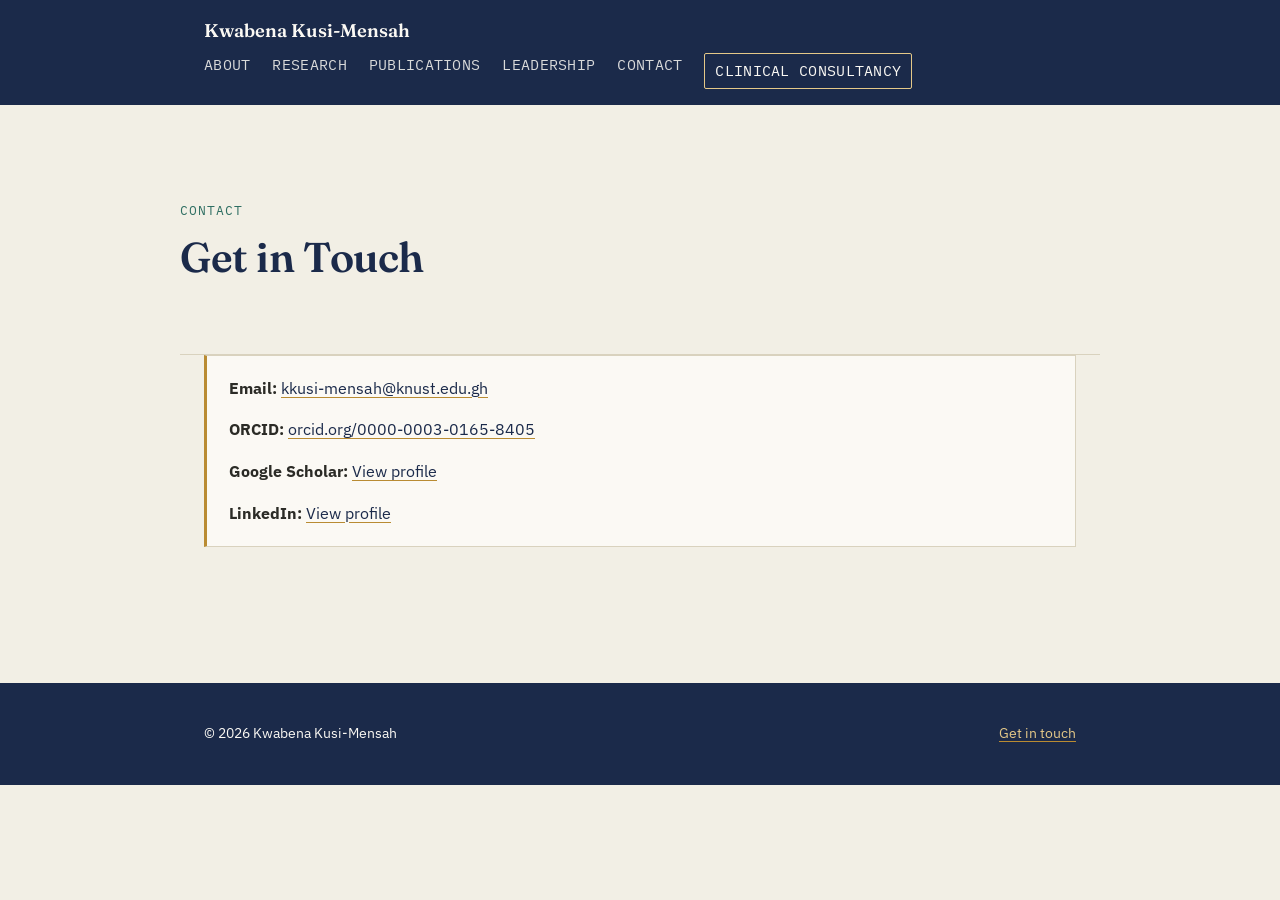
==== contact.html @ 75c4c594 "Initial commit" ====
<!DOCTYPE html>
<html lang="en">
<head>
<meta charset="UTF-8">
<meta name="viewport" content="width=device-width, initial-scale=1.0">
<title>Contact — Kwabena Kusi-Mensah</title>
<link rel="preconnect" href="https://fonts.googleapis.com">
<link href="https://fonts.googleapis.com/css2?family=Fraunces:wght@400;600;700&family=IBM+Plex+Sans:wght@400;500;600&family=IBM+Plex+Mono:wght@400;500&display=swap" rel="stylesheet">
<link rel="stylesheet" href="style.css">
</head>
<body>
  <header class="site-header">
    <div class="nav-inner">
      <a class="brand" href="index.html">Kwabena Kusi-Mensah</a>
      <nav class="primary">
        <a href="about.html">About</a>
        <a href="research.html">Research</a>
        <a href="publications.html">Publications</a>
        <a href="leadership.html">Leadership</a>
        <a href="contact.html">Contact</a>
        <a class="consult" href="consultancy.html">Clinical Consultancy</a>
      </nav>
    </div>
  </header>
<main>
  <div class="container hero" style="padding-top:48px;">
    <div class="eyebrow">Contact</div>
    <h1>Get in Touch</h1>
  </div>
  <div class="container">
    <section>
      <div class="card">
        <p><strong>Email:</strong> <a href="mailto:kkusi-mensah@knust.edu.gh">kkusi-mensah@knust.edu.gh</a></p>
        <p><strong>ORCID:</strong> <a href="https://orcid.org/0000-0003-0165-8405" target="_blank" rel="noopener">orcid.org/0000-0003-0165-8405</a></p>
        <p><strong>Google Scholar:</strong> <a href="https://scholar.google.com/citations?user=pGjwicAAAAAJ&hl=en" target="_blank" rel="noopener">View profile</a></p>
        <p><strong>LinkedIn:</strong> <a href="https://www.linkedin.com/in/kwabena-kusi-mensah-04137316/" target="_blank" rel="noopener">View profile</a></p>
      </div>
    </section>
  </div>
</main>
  <footer>
    <div class="container">
      <div>&copy; 2026 Kwabena Kusi-Mensah</div>
      <div><a href="contact.html">Get in touch</a></div>
    </div>
  </footer>
</body>
</html>
---- style.css ----
/* ===== Tokens ===== */
:root{
  --ink:#1B2A4A;
  --ink-soft:#2E3F63;
  --parchment:#F2EFE5;
  --paper:#FBF9F4;
  --charcoal:#2B2B26;
  --gold:#B98B32;
  --gold-soft:#E4C888;
  --teal:#2E6E62;
  --line:#D9D2BE;
  --radius:2px;
}
*{box-sizing:border-box;}
html{scroll-behavior:smooth;}
body{
  margin:0;
  background:var(--parchment);
  color:var(--charcoal);
  font-family:'IBM Plex Sans',system-ui,sans-serif;
  font-size:16px;
  line-height:1.6;
}
h1,h2,h3{
  font-family:'Fraunces',serif;
  font-weight:600;
  color:var(--ink);
  margin:0 0 .4em 0;
  letter-spacing:-0.01em;
}
h1{font-size:2.6rem; line-height:1.1;}
h2{font-size:1.7rem;}
h3{font-size:1.2rem;}
a{color:var(--ink); text-decoration-color:var(--gold); text-underline-offset:3px;}
a:hover{color:var(--teal);}
.container{max-width:920px; margin:0 auto; padding:0 24px;}

/* ===== Nav ===== */
header.site-header{background:var(--ink); color:var(--paper); position:sticky; top:0; z-index:10;}
.nav-inner{max-width:920px; margin:0 auto; padding:16px 24px; display:flex; justify-content:space-between; align-items:center; flex-wrap:wrap; gap:8px;}
.brand{font-family:'Fraunces',serif; font-weight:600; font-size:1.15rem; color:var(--paper); text-decoration:none;}
.brand:hover{color:var(--gold-soft);}
nav.primary{display:flex; gap:22px; flex-wrap:wrap;}
nav.primary a{color:var(--paper); text-decoration:none; font-size:.92rem; letter-spacing:.02em; text-transform:uppercase; font-family:'IBM Plex Mono',monospace; opacity:.85;}
nav.primary a:hover{opacity:1; color:var(--gold-soft);}
nav.primary a.consult{border:1px solid var(--gold-soft); padding:5px 10px; border-radius:var(--radius); opacity:1;}

/* ===== Hero ===== */
.hero{padding:72px 0 56px 0; border-bottom:1px solid var(--line);}
.eyebrow{font-family:'IBM Plex Mono',monospace; text-transform:uppercase; letter-spacing:.08em; font-size:.8rem; color:var(--teal); margin-bottom:14px;}
.hero p.lede{font-size:1.15rem; max-width:640px; color:var(--ink-soft);}
.hero-meta{margin-top:28px; display:flex; gap:28px; flex-wrap:wrap; font-family:'IBM Plex Mono',monospace; font-size:.85rem; color:var(--ink-soft);}

/* ===== Sections ===== */
main{padding:48px 0 80px 0;}
section{margin-bottom:56px;}
.section-head{border-bottom:2px solid var(--ink); padding-bottom:8px; margin-bottom:24px; display:flex; justify-content:space-between; align-items:baseline;}
.section-head .count{font-family:'IBM Plex Mono',monospace; font-size:.8rem; color:var(--teal);}

/* ===== Cards (index-card / archive feel) ===== */
.card{
  background:var(--paper);
  border:1px solid var(--line);
  border-left:3px solid var(--gold);
  padding:20px 22px;
  margin-bottom:16px;
}
.card h3{margin-bottom:6px;}
.card .tag{
  display:inline-block;
  font-family:'IBM Plex Mono',monospace;
  font-size:.72rem;
  text-transform:uppercase;
  letter-spacing:.05em;
  padding:2px 8px;
  border-radius:var(--radius);
  margin-bottom:10px;
}
.tag.ongoing{background:#E4EEEC; color:var(--teal);}
.tag.upcoming{background:#F5E9CE; color:#8A6417;}
.tag.completed{background:#E9E7DE; color:#5C5A4F;}
.card .meta{font-family:'IBM Plex Mono',monospace; font-size:.78rem; color:var(--ink-soft); margin-bottom:10px;}
.card p{margin:0;}
.card p + p{margin-top:1em;}
.placeholder-note{font-size:.82rem; color:var(--teal); font-style:italic; margin-top:8px;}

/* ===== Publication list ===== */
.pub{padding:14px 0; border-bottom:1px solid var(--line);}
.pub:last-child{border-bottom:none;}
.pub .pub-meta{font-family:'IBM Plex Mono',monospace; font-size:.78rem; color:var(--ink-soft);}

/* ===== Contact / footer ===== */
footer{background:var(--ink); color:var(--paper); padding:40px 0;}
footer a{color:var(--gold-soft);}
footer .container{display:flex; justify-content:space-between; flex-wrap:wrap; gap:12px; font-size:.85rem;}

.draft-banner{background:var(--gold-soft); color:#4A3813; font-family:'IBM Plex Mono',monospace; font-size:.82rem; text-align:center; padding:8px 12px;}

@media(max-width:640px){
  .hero{padding:48px 0 36px;}
  h1{font-size:2rem;}
  .nav-inner{flex-direction:column; align-items:flex-start;}
}

/* ===== Photos ===== */
.hero-photo-wrap{display:flex; gap:40px; align-items:flex-start; flex-wrap:wrap;}
.hero-photo-wrap .hero-text{flex:1; min-width:280px;}
.hero-photo{width:180px; height:180px; object-fit:cover; border:3px solid var(--paper); box-shadow:0 0 0 1px var(--line); flex-shrink:0;}
.about-photos{display:flex; gap:16px; flex-wrap:wrap; margin:24px 0 8px 0;}
.about-photos img{width:220px; height:280px; object-fit:cover; border:1px solid var(--line);}
.about-photos figcaption{font-family:'IBM Plex Mono',monospace; font-size:.72rem; color:var(--ink-soft); margin-top:6px; max-width:220px;}
.about-photos figure{margin:0;}
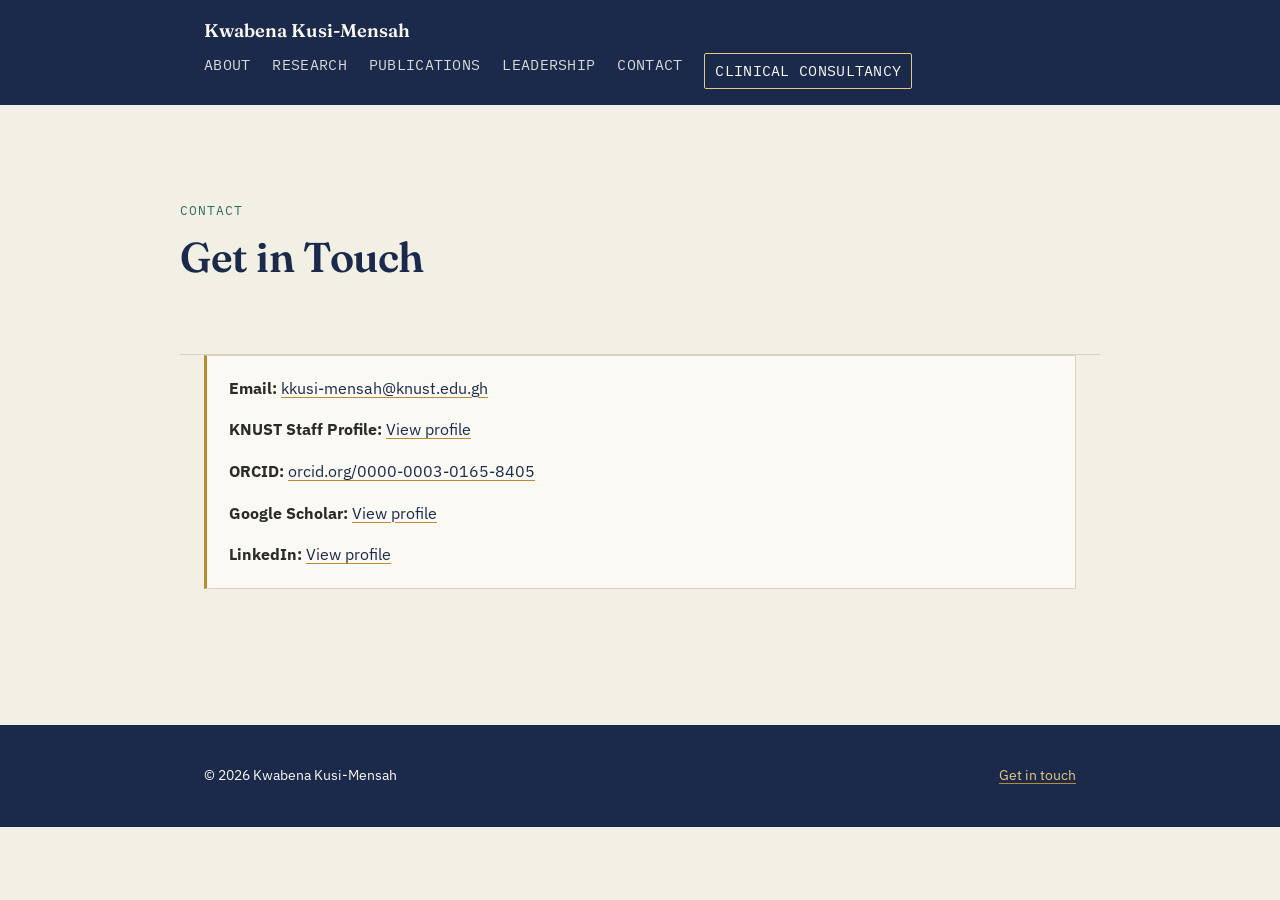
==== commit 6e401a62: "Add KNUST staff profile link; update HFD-Choi paper to published status across Publications, Researc" ====
--- a/contact.html
+++ b/contact.html
@@ -31,6 +31,7 @@
     <section>
       <div class="card">
         <p><strong>Email:</strong> <a href="mailto:kkusi-mensah@knust.edu.gh">kkusi-mensah@knust.edu.gh</a></p>
+        <p><strong>KNUST Staff Profile:</strong> <a href="https://webapps.knust.edu.gh/staff/dirsearch/profile/employment-records/c1e38a6f145b.html" target="_blank" rel="noopener">View profile</a></p>
         <p><strong>ORCID:</strong> <a href="https://orcid.org/0000-0003-0165-8405" target="_blank" rel="noopener">orcid.org/0000-0003-0165-8405</a></p>
         <p><strong>Google Scholar:</strong> <a href="https://scholar.google.com/citations?user=pGjwicAAAAAJ&hl=en" target="_blank" rel="noopener">View profile</a></p>
         <p><strong>LinkedIn:</strong> <a href="https://www.linkedin.com/in/kwabena-kusi-mensah-04137316/" target="_blank" rel="noopener">View profile</a></p>
